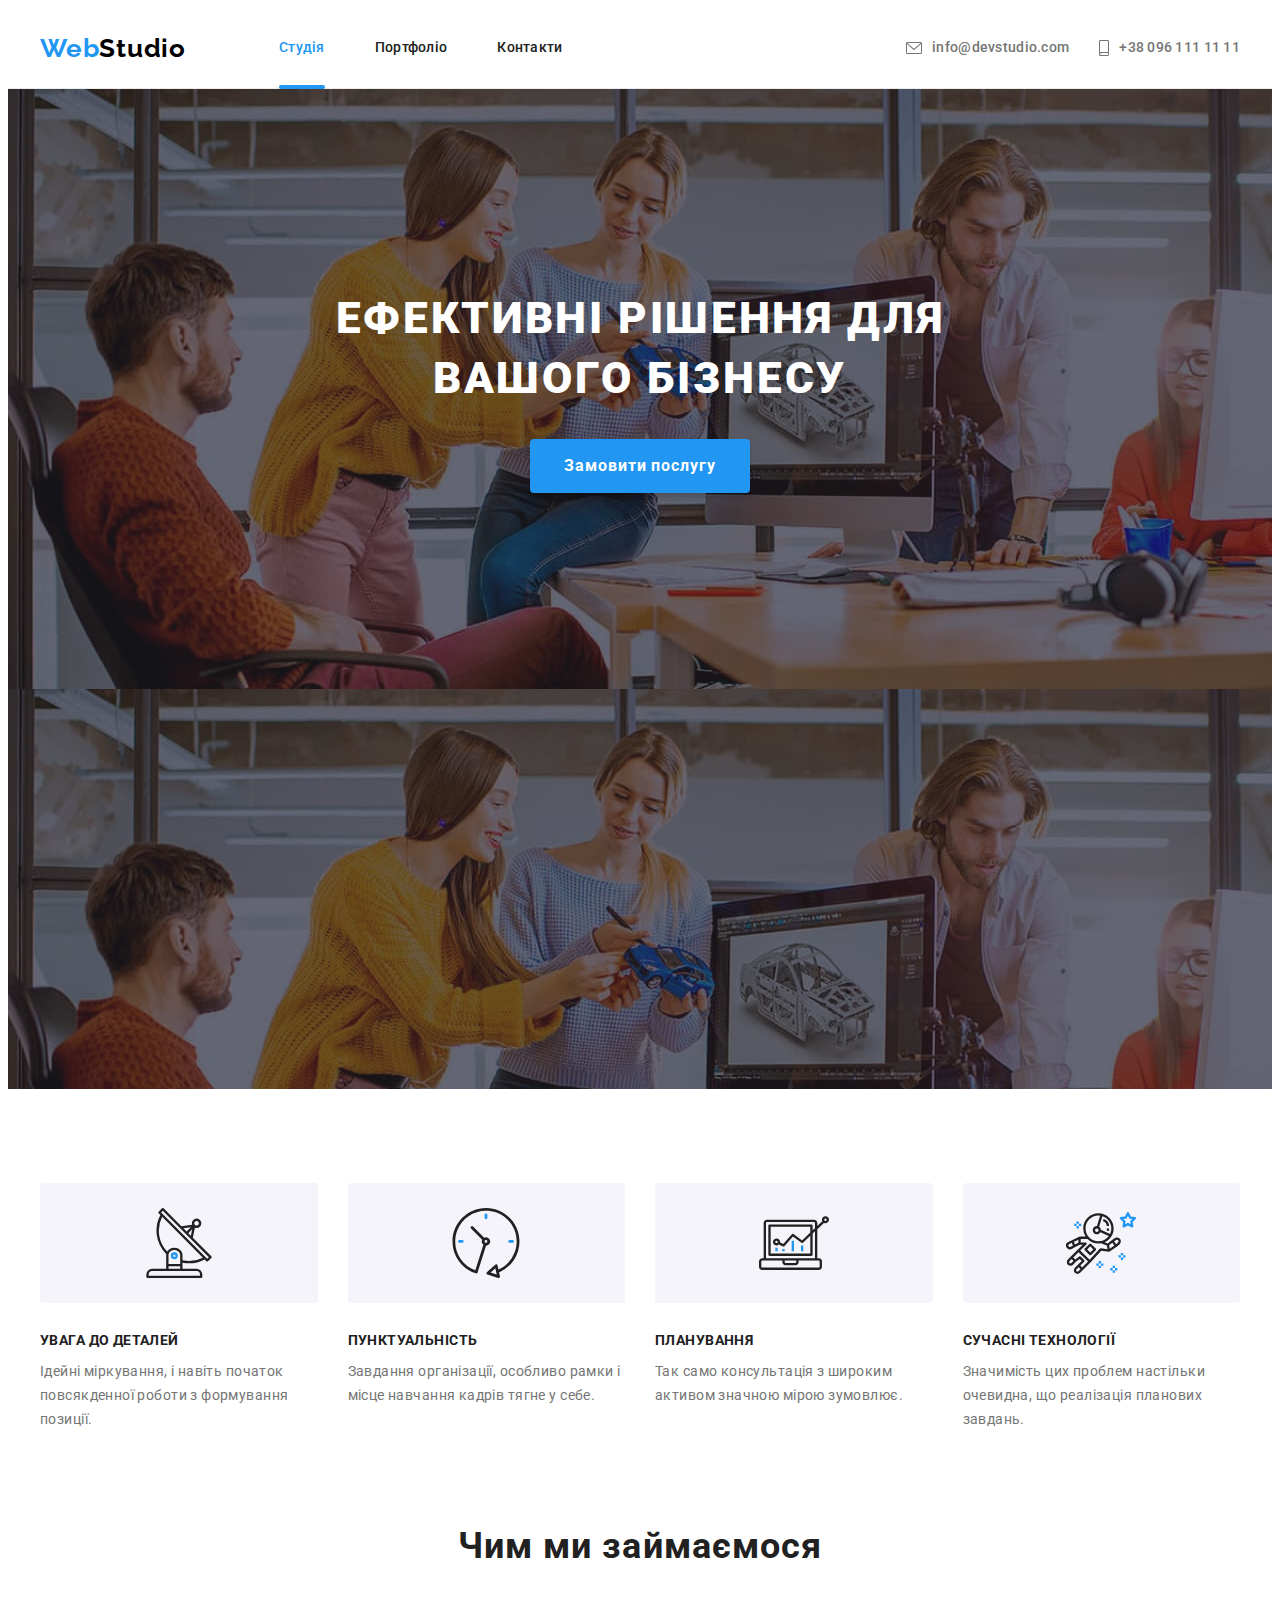
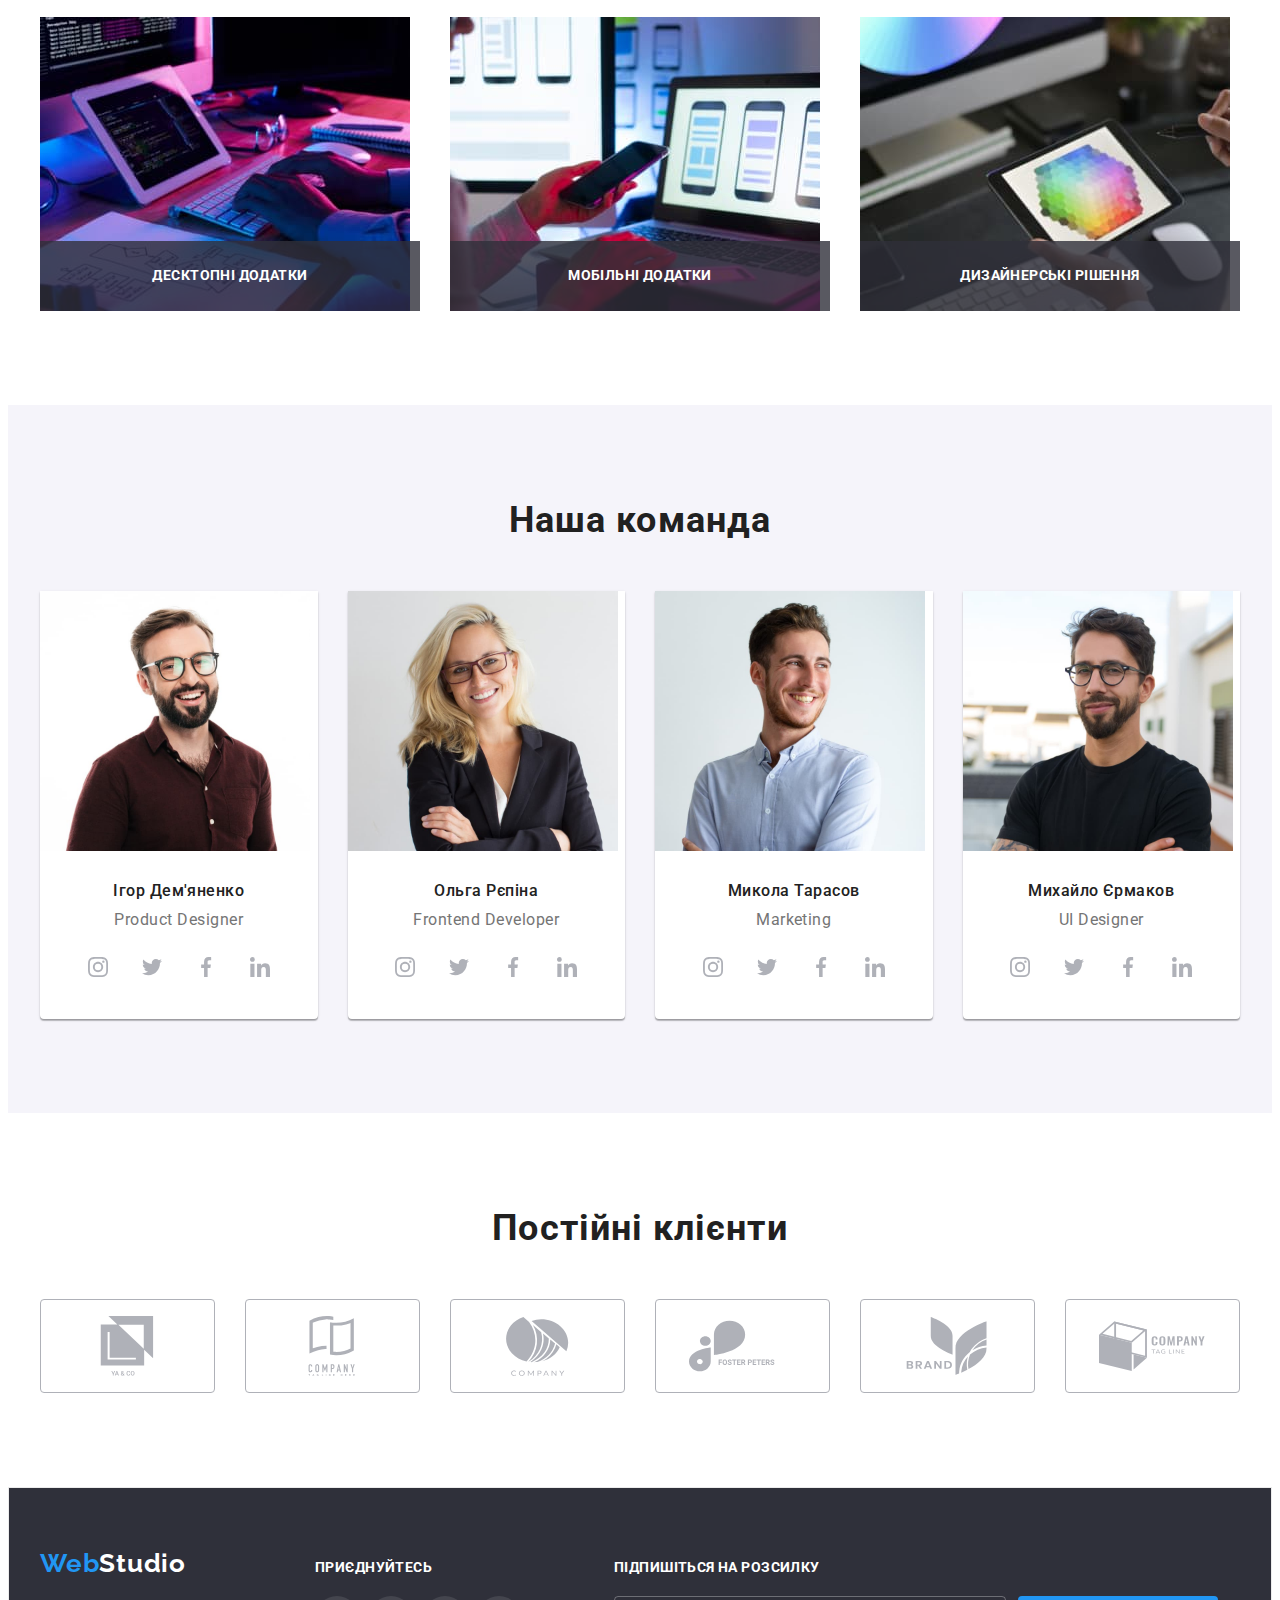
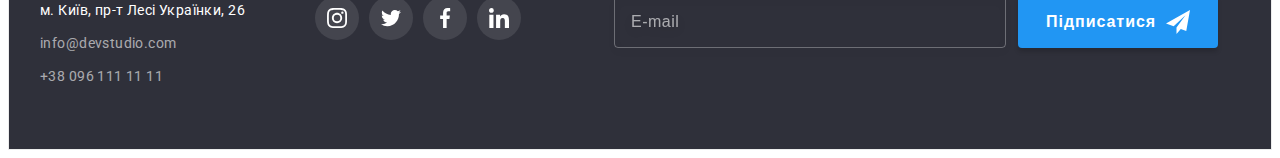
==== index.html @ f17aaa26 "footer BEM DONE" ====
<!DOCTYPE html>
<html lang="uk">
  <head>
    <meta charset="UTF-8" />
    <meta http-equiv="X-UA-Compatible" content="IE=edge" />
    <meta name="viewport" content="width=device-width, initial-scale=1.0" />
    <title>Студія</title>
    <link rel="preconnect" href="https://fonts.googleapis.com" />
    <link rel="preconnect" href="https://fonts.gstatic.com" crossorigin />
    <link
      href="https://fonts.googleapis.com/css2?family=Raleway:wght@700&family=Roboto:wght@400;500;700;900&display=swap"
      rel="stylesheet"
    />
    <link
      rel="stylesheet"
      href="https://cdnjs.cloudflare.com/ajax/libs/modern-normalize/1.1.0/modern-normalize.min.css"
      integrity="sha512-wpPYUAdjBVSE4KJnH1VR1HeZfpl1ub8YT/NKx4PuQ5NmX2tKuGu6U/JRp5y+Y8XG2tV+wKQpNHVUX03MfMFn9Q=="
      crossorigin="anonymous"
      referrerpolicy="no-referrer"
    />
    <link rel="stylesheet" href="./css/styles.css" />
  </head>

  <body>
    <!-- Хедер -->
    <header class="page-header">
      <div class="container">
        <nav class="navigation">
          <a href="./index.html" class="logo page-header__logo" lang="en"
            ><span class="logo-part">Web</span>Studio</a
          >
          <ul class="navigation-list">
            <li class="navigation-list__item">
              <a href="./index.html" class="navigation-list__link current">Студія</a>
            </li>
            <li class="navigation-list__item">
              <a href="./portfolio.html" class="navigation-list__link">Портфоліо</a>
            </li>
            <li class="navigation-list__item">
              <a href="" class="navigation-list__link">Контакти</a>
            </li>
          </ul>
        </nav>
        <ul class="contacts-list">
          <li class="contacts-list__item">
            <a href="mailto:info@devstudio.com" class="contacts-list__link"
              ><svg class="envelope">
                <use href="./img/icons.svg#envelope"></use>
              </svg>
              info@devstudio.com</a
            >
          </li>
          <li class="contacts-list__item">
            <a href="tel:+380961111111" class="contacts-list__link">
              <svg class="smartphone">
                <use href="./img/icons.svg#smartphone"></use>
              </svg>
              +38 096 111 11 11</a
            >
          </li>
        </ul>
      </div>
    </header>
    <main>
      <!-- Герой -->
      <section class="main-section section">
        <div class="container">
          <h1 class="main-section__title">Ефективні рішення для вашого бізнесу</h1>
          <button data-modal-open type="button" class="main-section__button">
            Замовити послугу
          </button>
        </div>
      </section>

      <!-- Наші переваги -->
      <section class="section-advantage section">
        <div class="container">
          <h2 class="visually-hidden">Наші переваги</h2>
          <ul class="section-advantage__list">
            <li class="section-advantage__item">
              <div class="section-advantage__flex">
                <svg class="section-advantage__icon">
                  <use href="./img/icons.svg#antenna"></use>
                </svg>
              </div>
              <h3 class="section-advantage__title">Увага до деталей</h3>
              <p class="section-advantage__description">
                Ідейні міркування, і навіть початок повсякденної роботи з формування позиції.
              </p>
            </li>
            <li class="section-advantage__item">
              <div class="section-advantage__flex">
                <svg class="section-advantage__icon">
                  <use href="./img/icons.svg#clock"></use>
                </svg>
              </div>
              <h3 class="section-advantage__title">Пунктуальність</h3>
              <p class="section-advantage__description">
                Завдання організації, особливо рамки і місце навчання кадрів тягне у себе.
              </p>
            </li>
            <li class="section-advantage__item">
              <div class="section-advantage__flex">
                <svg class="section-advantage__icon">
                  <use href="./img/icons.svg#diagram"></use>
                </svg>
              </div>
              <h3 class="section-advantage__title">Планування</h3>
              <p class="section-advantage__description">
                Так само консультація з широким активом значною мірою зумовлює.
              </p>
            </li>
            <li class="section-advantage__item">
              <div class="section-advantage__flex">
                <svg class="section-advantage__icon">
                  <use href="./img/icons.svg#astronaut"></use>
                </svg>
              </div>
              <h3 class="section-advantage__title">Сучасні технології</h3>
              <p class="section-advantage__description">
                Значимість цих проблем настільки очевидна, що реалізація планових завдань.
              </p>
            </li>
          </ul>
        </div>
      </section>

      <!-- Чим ми займаємося -->
      <section class="section-samples section">
        <div class="container">
          <h2 class="section-samples__title">Чим ми займаємося</h2>
          <ul class="section-samples__list">
            <li class="section-samples__item">
              <img src="./img/what-we-do1.jpg" alt="Програмування" width="370" height="294" />
              <h3 class="section-samples__description">Десктопні додатки</h3>
            </li>
            <li class="section-samples__item">
              <img src="./img/what-we-do2.jpg" alt="Мобільний додаток" width="370" height="294" />
              <h3 class="section-samples__description">Мобільні додатки</h3>
            </li>
            <li class="section-samples__item">
              <img src="./img/what-we-do3.jpg" alt="Веб Дизайн" width="370" height="294" />
              <h3 class="section-samples__description">Дизайнерські рішення</h3>
            </li>
          </ul>
        </div>
      </section>

      <!-- Наша команда -->
      <section class="section-team section">
        <div class="container">
          <h2 class="section-team__title">Наша команда</h2>
          <ul class="section-team__list">
            <li class="section-team__item">
              <img src="./img/igor.jpg" alt="Чоловік" width="270" height="260" />
              <div class="section-team__item--padding">
                <h3 class="section-team__member">Ігор Дем'яненко</h3>
                <p lang="en" class="section-team__position">Product Designer</p>
              </div>
              <ul class="social-list">
                <li>
                  <a href="" class="social-list__link">
                    <svg class="social-list__icon" width="20" height="20">
                      <use href="./img/icons.svg#instagram"></use>
                    </svg>
                  </a>
                </li>
                <li>
                  <a href="" class="social-list__link">
                    <svg class="social-list__icon" width="20" height="20">
                      <use href="./img/icons.svg#twitter"></use>
                    </svg>
                  </a>
                </li>
                <li>
                  <a href="" class="social-list__link">
                    <svg class="social-list__icon" width="20" height="20">
                      <use href="./img/icons.svg#facebook"></use>
                    </svg>
                  </a>
                </li>
                <li>
                  <a href="" class="social-list__link">
                    <svg class="social-list__icon" width="20" height="20">
                      <use href="./img/icons.svg#linkedin"></use>
                    </svg>
                  </a>
                </li>
              </ul>
            </li>
            <li class="section-team__item">
              <img src="./img/olga.jpg" alt="Жінка" width="270" height="260" />
              <div class="section-team__item--padding">
                <h3 class="section-team__member">Ольга Рєпіна</h3>
                <p lang="en" class="section-team__position">Frontend Developer</p>
              </div>
              <ul class="social-list">
                <li>
                  <a href="" class="social-list__link">
                    <svg class="social-list__icon" width="20" height="20">
                      <use href="./img/icons.svg#instagram"></use>
                    </svg>
                  </a>
                </li>
                <li>
                  <a href="" class="social-list__link">
                    <svg class="social-list__icon" width="20" height="20">
                      <use href="./img/icons.svg#twitter"></use>
                    </svg>
                  </a>
                </li>
                <li>
                  <a href="" class="social-list__link">
                    <svg class="social-list__icon" width="20" height="20">
                      <use href="./img/icons.svg#facebook"></use>
                    </svg>
                  </a>
                </li>
                <li>
                  <a href="" class="social-list__link">
                    <svg class="social-list__icon" width="20" height="20">
                      <use href="./img/icons.svg#linkedin"></use>
                    </svg>
                  </a>
                </li>
              </ul>
            </li>
            <li class="section-team__item">
              <img src="./img/mykola.jpg" alt="Чоловік" width="270" height="260" />
              <div class="section-team__item--padding">
                <h3 class="section-team__member">Микола Тарасов</h3>
                <p lang="en" class="section-team__position">Marketing</p>
              </div>
              <ul class="social-list">
                <li>
                  <a href="" class="social-list__link">
                    <svg class="social-list__icon" width="20" height="20">
                      <use href="./img/icons.svg#instagram"></use>
                    </svg>
                  </a>
                </li>
                <li>
                  <a href="" class="social-list__link">
                    <svg class="social-list__icon" width="20" height="20">
                      <use href="./img/icons.svg#twitter"></use>
                    </svg>
                  </a>
                </li>
                <li>
                  <a href="" class="social-list__link">
                    <svg class="social-list__icon" width="20" height="20">
                      <use href="./img/icons.svg#facebook"></use>
                    </svg>
                  </a>
                </li>
                <li>
                  <a href="" class="social-list__link">
                    <svg class="social-list__icon" width="20" height="20">
                      <use href="./img/icons.svg#linkedin"></use>
                    </svg>
                  </a>
                </li>
              </ul>
            </li>
            <li class="section-team__item">
              <img src="./img/mikhaylo.jpg" alt="Чоловік" width="270" height="260" />
              <div class="section-team__item--padding">
                <h3 class="section-team__member">Михайло Єрмаков</h3>
                <p lang="en" class="section-team__position">UI Designer</p>
              </div>
              <ul class="social-list">
                <li>
                  <a href="" class="social-list__link">
                    <svg class="social-list__icon" width="20" height="20">
                      <use href="./img/icons.svg#instagram"></use>
                    </svg>
                  </a>
                </li>
                <li>
                  <a href="" class="social-list__link">
                    <svg class="social-list__icon" width="20" height="20">
                      <use href="./img/icons.svg#twitter"></use>
                    </svg>
                  </a>
                </li>
                <li>
                  <a href="" class="social-list__link">
                    <svg class="social-list__icon" width="20" height="20">
                      <use href="./img/icons.svg#facebook"></use>
                    </svg>
                  </a>
                </li>
                <li>
                  <a href="" class="social-list__link">
                    <svg class="social-list__icon" width="20" height="20">
                      <use href="./img/icons.svg#linkedin"></use>
                    </svg>
                  </a>
                </li>
              </ul>
            </li>
          </ul>
        </div>
      </section>

      <!-- Постійні клієнти -->
      <section class="section-client section">
        <div class="container">
          <h2 class="section-client__title">Постійні клієнти</h2>
          <ul class="section-client__list">
            <li class="section-client__item">
              <a href="" class="section-client__link">
                <svg class="section-client__icon" width="106" height="60">
                  <use href="./img/icons.svg#client-1"></use>
                </svg>
              </a>
            </li>
            <li class="section-client__item">
              <a href="" class="section-client__link">
                <svg class="section-client__icon" width="106" height="60">
                  <use href="./img/icons.svg#client-2"></use>
                </svg>
              </a>
            </li>
            <li class="section-client__item">
              <a href="" class="section-client__link">
                <svg class="section-client__icon" width="106" height="60">
                  <use href="./img/icons.svg#client-3"></use>
                </svg>
              </a>
            </li>
            <li class="section-client__item">
              <a href="" class="section-client__link">
                <svg class="section-client__icon" width="106" height="60">
                  <use href="./img/icons.svg#client-4"></use>
                </svg>
              </a>
            </li>
            <li class="section-client__item">
              <a href="" class="section-client__link">
                <svg class="section-client__icon" width="106" height="60">
                  <use href="./img/icons.svg#client-5"></use>
                </svg>
              </a>
            </li>
            <li class="section-client__item">
              <a href="" class="section-client__link">
                <svg class="section-client__icon" width="106" height="60">
                  <use href="./img/icons.svg#client-6"></use>
                </svg>
              </a>
            </li>
          </ul>
        </div>
      </section>
    </main>

    <!-- Футер -->
    <footer class="page-footer">
      <div class="container">
        <div class="page-footer__flex">
          <div>
            <a href="./index.html" class="logo page-footer__logo" lang="en"
              ><span class="logo-part">Web</span>Studio</a
            >
            <address>
              <ul class="page-footer__list">
                <li class="page-footer__item">
                  <a
                    href="https://goo.gl/maps/CPtrU1FHBa2aNyZL9"
                    target="_blank"
                    rel="noopener noreferrer nofollow"
                    class="page-footer__address"
                    >м. Київ, пр-т Лесі Українки, 26</a
                  >
                </li>
                <li class="page-footer__item">
                  <a href="mailto:info@devstudio.com" class="page-footer__contacts"
                    >info@devstudio.com</a
                  >
                </li>
                <li class="page-footer__item">
                  <a href="tel:+380961111111" class="page-footer__contacts">+38 096 111 11 11</a>
                </li>
              </ul>
            </address>
          </div>
          <div class="join join--margin">
            <h2 class="join__title">приєднуйтесь</h2>
            <ul class="join__list">
              <li class="join__item">
                <a href="" class="join__link">
                  <svg width="20" height="20" class="join__icon">
                    <use href="./img/icons.svg#instagram"></use>
                  </svg>
                </a>
              </li>
              <li class="join__item">
                <a href="" class="join__link">
                  <svg width="20" height="20" class="join__icon">
                    <use href="./img/icons.svg#twitter"></use>
                  </svg>
                </a>
              </li>
              <li class="join__item">
                <a href="" class="join__link">
                  <svg width="20" height="20" class="join__icon">
                    <use href="./img/icons.svg#facebook"></use>
                  </svg>
                </a>
              </li>
              <li class="join__item">
                <a href="" class="join__link">
                  <svg width="20" height="20" class="join__icon">
                    <use href="./img/icons.svg#linkedin"></use>
                  </svg>
                </a>
              </li>
            </ul>
          </div>
          <div class="subscribe">
            <h2 class="subscribe__title">Підпишіться на розсилку</h2>
            <form class="subscribe__form">
              <input
                type="email"
                name="subscribe"
                id="subscribe"
                placeholder="E-mail"
                class="subscribe__input"
              />
              <button type="submit" class="subscribe-button">
                Підписатися
                <svg width="24" height="24" class="subscribe-button__icon--margin">
                  <use href="./img/icons.svg#icon-send"></use>
                </svg>
              </button>
            </form>
          </div>
        </div>
      </div>
    </footer>

    <!--Модальне вікно  -->
    <div class="backdrop is-hidden" data-modal>
      <div class="modal">
        <h2 class="modal-title">Залиште свої дані, ми вам передзвонимо</h2>
        <form>
          <div class="form-field">
            <label for="name">Ім'я</label>
            <div>
              <input type="text" name="name" id="name" />
              <svg width="18" height="18">
                <use href="./img/icons.svg#person-modal"></use>
              </svg>
            </div>
          </div>

          <div class="form-field">
            <label for="tel">Телефон</label>
            <div>
              <input type="tel" name="tel" id="tel" />
              <svg width="18" height="18">
                <use href="./img/icons.svg#phone-modal"></use>
              </svg>
            </div>
          </div>

          <div class="form-field">
            <label for="mail">Пошта</label>
            <div>
              <input type="email" name="mail" id="mail" />
              <svg width="18" height="18">
                <use href="./img/icons.svg#email-modal"></use>
              </svg>
            </div>
          </div>

          <div class="form-field">
            <label for="comment">Коментар</label>
            <textarea name="comment" id="comment" rows="7" placeholder="Введіть текст"></textarea>
          </div>

          <div class="policy">
            <label class="contract-terms">
              <input type="checkbox" name="policy" class="checkbox visually-hidden" />
              <span>Погоджуюся з розсилкою та приймаю <a href="">Умови договору</a></span>
              <svg width="16" height="15" class="checkbox-icon">
                <use href="./img/icons.svg#icon-check"></use></svg
            ></label>
          </div>

          <div class="container-button-submit">
            <button type="submit" class="button-submit">Відправити</button>
          </div>
        </form>
        <button data-modal-close class="button-close">
          <svg width="30" height="30">
            <use href="./img/icons.svg#close"></use>
          </svg>
        </button>
      </div>
    </div>

    <!-- Java Script -->
    <script src="./js/modal.js"></script>
  </body>
</html>
---- css/styles.css ----
:root {
  --accent-color: #2196f3;
  --text-color-main: #212121;
  --text-color-secondary: #757575;
  --background-color-main: #ffffff;
  --background-color-secondary: #2f303a;
}

body {
  font-family: 'Roboto', sans-serif;
  color: var(--text-color-main);
  background-color: var(--background-color-main);
}

/* ----------------------------------------Скидування стилів/Утиліти---------------------------------------- */
h1,
h2,
h3,
h4,
h5,
h6,
p {
  margin: 0;
}

ul,
ol {
  padding: 0;
  margin: 0;
}

img {
  display: block;
  max-width: 100%;
  height: auto;
}

.container {
  margin-right: auto;
  margin-left: auto;
  padding-left: 15px;
  padding-right: 15px;

  width: 1200px;
}

.section {
  padding-top: 94px;
  padding-bottom: 94px;
}

/* ----------------------------------------Хедер---------------------------------------- */
.page-header {
  border-bottom: 1px solid #ececec;
}

.page-header > .container {
  display: flex;
  align-items: center;
}

.logo {
  font-family: 'Raleway';
  font-weight: 700;
  font-size: 26px;
  line-height: 1.19;
  letter-spacing: 0.03em;
  text-decoration: none;
}

.page-header__logo {
  margin-right: 93px;
  color: #000000;
}

.logo-part {
  color: var(--accent-color);
}

.page-footer__logo {
  display: block;
  margin-bottom: 20px;
  color: #ffffff;
}

.navigation {
  display: flex;
  align-items: center;
}

.navigation-list__link {
  font-weight: 500;
  font-size: 14px;
  line-height: 1.14;
  letter-spacing: 0.02em;
  color: var(--text-color-main);
  text-decoration: none;

  transition-property: color;
  transition-duration: 250ms;
  transition-timing-function: cubic-bezier(0.4, 0, 0.2, 1);
}

.navigation-list__link:hover,
.navigation-list__link:focus {
  color: var(--accent-color);
}

.contacts-list__link {
  display: flex;
  align-items: center;
  font-weight: 500;
  font-size: 14px;
  line-height: 1.14;
  letter-spacing: 0.02em;
  color: var(--text-color-secondary);
  text-decoration: none;

  transition-property: color;
  transition-duration: 250ms;
  transition-timing-function: cubic-bezier(0.4, 0, 0.2, 1);
}

.contacts-list__link:hover,
.contacts-list__link:focus {
  color: var(--accent-color);
}

.navigation-list,
.contacts-list {
  display: flex;
  list-style: none;
}

.container .contacts-list {
  margin-left: auto;
}

.navigation-list__item > a {
  display: block;
  padding-top: 32px;
  padding-bottom: 32px;
}

.navigation-list__item {
  position: relative;
}

.navigation-list__item > .current {
  color: var(--accent-color);
}

.navigation-list__item > .current::after {
  content: '';
  position: absolute;
  bottom: -1px;
  left: 0;

  width: 100%;
  height: 4px;
  background-color: var(--accent-color);
  border-radius: 2px;
}

.navigation-list__item:not(:last-child) {
  margin-right: 50px;
}

.contacts-list__item + .contacts-list__item {
  margin-left: 30px;
}

/* -------------------------------------------іконки------------------------------------------- */

/* ---------------------------Хедер іконки--------------------------- */
.envelope {
  margin-right: 10px;

  width: 16px;
  height: 16px;
  fill: #757575;

  transition-property: fill;
  transition-duration: 250ms;
  transition-timing-function: cubic-bezier(0.4, 0, 0.2, 1);
}

.contacts-list__link:focus > .envelope,
.contacts-list__link:hover > .envelope {
  fill: var(--accent-color);
}

.smartphone {
  margin-right: 10px;

  width: 10px;
  height: 16px;
  fill: #757575;

  transition-property: fill;
  transition-duration: 250ms;
  transition-timing-function: cubic-bezier(0.4, 0, 0.2, 1);
}

.contacts-list__link:focus > .smartphone,
.contacts-list__link:hover > .smartphone {
  fill: var(--accent-color);
}

/* ---------------------------Index іконки--------------------------- */
.section-advantage__flex {
  display: flex;
  justify-content: center;
  align-items: center;
  margin-bottom: 30px;

  height: 120px;
  background: #f5f4fa;
  border-radius: 4px;
}

.section-advantage__icon {
  width: 70px;
  height: 70px;
}

.social-list {
  display: flex;
  margin-bottom: 30px;
  gap: 10px;
  justify-content: center;

  list-style: none;
}

.section-client__list {
  display: flex;
  gap: 30px;

  list-style: none;
}

.section-client__item {
  width: calc((100% - 150px) / 6);
}

.section-client__link {
  display: flex;
  justify-content: center;
  align-items: center;

  height: 92px;
  border: 1px solid #afb1b8;
  border-radius: 4px;

  transition-property: border;
  transition-duration: 250ms;
  transition-timing-function: cubic-bezier(0.4, 0, 0.2, 1);
}

.section-client__link:hover,
.section-client__link:focus {
  border: 1px solid var(--accent-color);
}

.section-client__icon {
  fill: #afb1b8;

  transition-property: fill;
  transition-duration: 250ms;
  transition-timing-function: cubic-bezier(0.4, 0, 0.2, 1);
}

.section-client__link:hover .section-client__icon,
.section-client__link:focus .section-client__icon {
  fill: var(--accent-color);
}

.social-list__icon {
  fill: #afb1b8;

  transition-property: fill;
  transition-duration: 250ms;
  transition-timing-function: cubic-bezier(0.4, 0, 0.2, 1);
}

.social-list__link {
  display: flex;
  justify-content: center;
  align-items: center;

  width: 44px;
  height: 44px;
  border-radius: 50%;
  background-color: #ffffff;

  transition-property: background-color;
  transition-duration: 250ms;
  transition-timing-function: cubic-bezier(0.4, 0, 0.2, 1);
}

.social-list__link:hover,
.social-list__link:focus {
  background-color: var(--accent-color);
}

.social-list__link:hover > .social-list__icon,
.social-list__link:focus > .social-list__icon {
  fill: #ffffff;
}

/* ---------------------------Футер іконки--------------------------- */
.join__item {
  list-style: none;
}

.join__link {
  display: flex;
  justify-content: center;
  align-items: center;

  width: 44px;
  height: 44px;
  background-color: rgba(255, 255, 255, 0.1);
  border-radius: 50%;

  transition-property: background-color;
  transition-duration: 250ms;
  transition-timing-function: cubic-bezier(0.4, 0, 0.2, 1);
}

.join__icon {
  fill: #ffffff;
}

.join__link:hover,
.join__link:focus {
  background-color: var(--accent-color);
}

/* ----------------------------------------Кнопки---------------------------------------- */
.main-section__button {
  padding: 10px 32px;

  font-family: inherit;
  font-weight: 700;
  font-size: 16px;
  line-height: 1.88;
  letter-spacing: 0.06em;
  color: #ffffff;
  background: var(--accent-color);
  box-shadow: 0px 4px 4px rgba(0, 0, 0, 0.15);
  border-radius: 4px;
  cursor: pointer;
  border-color: transparent;

  transition-property: background;
  transition-duration: 250ms;
  transition-timing-function: cubic-bezier(0.4, 0, 0.2, 1);
}

.main-section__button:hover,
.main-section__button:focus {
  background: #188ce8;
}

.button-close {
  position: absolute;
  top: 8px;
  right: 8px;
  padding: 0;
  border: 0;
  cursor: pointer;
  background-color: inherit;
  fill: #000000;

  transition: fill 250ms cubic-bezier(0.4, 0, 0.2, 1);
}

.button-close:hover,
.button-close:focus {
  fill: #2196f3;
}

.button-portfolio {
  padding: 6px 22px;

  font-family: inherit;
  font-weight: 500;
  font-size: 16px;
  line-height: 1.63;
  text-align: center;
  letter-spacing: 0.03em;
  color: var(--text-color-main);
  background: #f5f4fa;
  border-radius: 4px;
  cursor: pointer;
  border-color: transparent;

  transition: background 250ms cubic-bezier(0.4, 0, 0.2, 1),
    color 250ms cubic-bezier(0.4, 0, 0.2, 1), box-shadow 250ms cubic-bezier(0.4, 0, 0.2, 1);
}

.button-portfolio:hover,
.button-portfolio:focus {
  background: var(--accent-color);
  box-shadow: 0px 3px 1px rgba(0, 0, 0, 0.1), 0px 1px 2px rgba(0, 0, 0, 0.08),
    0px 2px 2px rgba(0, 0, 0, 0.12);
  color: #ffffff;
}

.button-submit {
  padding: 10px 52px;

  font-weight: 700;
  font-size: 16px;
  line-height: 1.88;
  letter-spacing: 0.06em;
  color: #ffffff;
  background-color: var(--accent-color);
  box-shadow: 0px 4px 4px rgba(0, 0, 0, 0.15);
  border-radius: 4px;
  cursor: pointer;
  border-color: transparent;

  transition: background-color 250ms cubic-bezier(0.4, 0, 0.2, 1);
}

.button-submit:hover,
.button-submit:focus {
  background-color: #188ce8;
}

.subscribe-button {
  display: flex;
  align-items: center;
  padding: 10px 28px;

  font-weight: 700;
  font-size: 16px;
  line-height: 1.88;
  letter-spacing: 0.06em;
  color: #ffffff;
  background: var(--accent-color);
  box-shadow: 0px 4px 4px rgba(0, 0, 0, 0.15);
  border-radius: 4px;
  border: 0;
  cursor: pointer;
  border-color: transparent;

  transition: background 250ms cubic-bezier(0.4, 0, 0.2, 1);
}

.subscribe-button:hover,
.subscribe-button:focus {
  background-color: #188ce8;
}

/* ----------------------------------------Футер---------------------------------------- */
.page-footer {
  padding-top: 60px;
  padding-bottom: 60px;

  background: var(--background-color-secondary);
  border: 1px solid #ececec;
}

.page-footer__contacts {
  font-weight: 400;
  font-size: 14px;
  line-height: 1.71;
  letter-spacing: 0.03em;
  color: rgba(255, 255, 255, 0.6);
  text-decoration: none;

  transition-property: color;
  transition-duration: 250ms;
  transition-timing-function: cubic-bezier(0.4, 0, 0.2, 1);
}

.page-footer__contacts:hover,
.page-footer__contacts:focus {
  color: var(--accent-color);
}

.page-footer__list {
  font-style: normal;
  list-style: none;
}

.page-footer__item:not(:last-child) {
  margin-bottom: 9px;
}

.page-footer__address {
  font-weight: 400;
  font-size: 14px;
  line-height: 1.71;
  letter-spacing: 0.03em;
  color: #ffffff;
  text-decoration: none;
}

.page-footer__flex {
  display: flex;
  align-items: baseline;
}

.join--margin {
  margin-left: 70px;
  margin-right: 93px;
}

.join__title {
  margin-bottom: 20px;

  font-weight: 700;
  font-size: 14px;
  line-height: 1.14;
  letter-spacing: 0.03em;
  text-transform: uppercase;

  color: #ffffff;
}

.join__list {
  display: flex;
  gap: 10px;
}

.subscribe-button__icon--margin {
  margin-left: 10px;
}

.subscribe__title {
  margin-bottom: 20px;

  font-weight: 700;
  font-size: 14px;
  line-height: 1.14;
  letter-spacing: 0.03em;
  text-transform: uppercase;

  color: #ffffff;
}

.subscribe__form {
  display: flex;
}

.subscribe__input {
  padding: 15px 16px;
  margin-right: 12px;

  font-weight: 400;
  font-size: 16px;
  line-height: 1.25;
  letter-spacing: 0.03em;
  color: rgba(255, 255, 255, 0.6);
  width: 358px;
  background-color: inherit;
  border: 1px solid rgba(255, 255, 255, 0.3);
  filter: drop-shadow(0px 4px 4px rgba(0, 0, 0, 0.15));
  border-radius: 4px;
}

.subscribe__input::placeholder {
  font-weight: 400;
  font-size: 16px;
  line-height: 1.25;
  letter-spacing: 0.03em;
  color: rgba(255, 255, 255, 0.6);
}

/* ----------------------------------------Прихований контент---------------------------------------- */
.visually-hidden {
  position: absolute;
  width: 1px;
  height: 1px;
  margin: -1px;
  border: 0;
  padding: 0;

  white-space: nowrap;
  clip-path: inset(100%);
  clip: rect(0 0 0 0);
  overflow: hidden;
}

/* ----------------------------------------Index.html---------------------------------------- */
.main-section.section {
  margin: 0 auto;
  padding-bottom: 200px;
  padding-top: 200px;

  max-width: 1600px;
  height: 600px;
  text-align: center;
  background-color: var(--background-color-secondary);
  background-image: linear-gradient(to right, rgba(47, 48, 58, 0.4), rgba(47, 48, 58, 0.4)),
    url(../img/background-image-hero.jpg);
}

.main-section__title {
  margin-bottom: 30px;
  margin-right: auto;
  margin-left: auto;

  width: 696px;
  font-weight: 900;
  font-size: 44px;
  line-height: 1.36;
  letter-spacing: 0.06em;
  text-transform: uppercase;
  color: #ffffff;
}

.section-advantage__title {
  margin-bottom: 10px;

  font-weight: 700;
  font-size: 14px;
  line-height: 1.14;
  letter-spacing: 0.03em;
  text-transform: uppercase;
}

.section-advantage__list {
  display: flex;
}

.section-advantage__item:not(:last-child) {
  margin-right: 30px;
}

.section-advantage__item {
  list-style: none;
  width: calc((100% - 90px) / 4);
}

.section-advantage__description {
  font-size: 14px;
  line-height: 24px;
  letter-spacing: 0.03em;
  color: var(--text-color-secondary);
}

.section-samples__title {
  margin-bottom: 50px;

  font-weight: 700;
  font-size: 36px;
  line-height: 1.17;
  text-align: center;
  letter-spacing: 0.03em;
}

.section-team__title {
  margin-bottom: 50px;

  font-weight: 700;
  font-size: 36px;
  line-height: 1.17;
  text-align: center;
  letter-spacing: 0.03em;
}

.section-client__title {
  margin-bottom: 50px;

  font-weight: 700;
  font-size: 36px;
  line-height: 1.17;
  text-align: center;
  letter-spacing: 0.03em;
}

.section-samples.section {
  padding-top: 0;
}

.section-samples__list {
  display: flex;
}

.section-samples__description {
  display: flex;
  align-items: center;
  justify-content: center;
  position: absolute;
  left: 0;
  bottom: 0;

  width: 100%;
  height: 70px;
  font-size: 14px;
  line-height: 1.14;
  letter-spacing: 0.03em;
  text-transform: uppercase;

  color: #ffffff;
  background: rgba(47, 48, 58, 0.8);
}

.section-samples__item {
  position: relative;

  width: calc((100% - 60px) / 3);
  list-style: none;
}

.section-samples__item:not(:last-child) {
  margin-right: 30px;
}

.section-team {
  background-color: #f5f4fa;
}

.section-team__list {
  display: flex;
}

.section-team__member {
  margin-bottom: 10px;

  font-weight: 500;
  font-size: 16px;
  line-height: 1.19;
  text-align: center;
  letter-spacing: 0.03em;
}

.section-team__position {
  font-size: 16px;
  line-height: 1.19;
  text-align: center;
  letter-spacing: 0.03em;
  color: var(--text-color-secondary);
}

.section-team__item--padding {
  padding-top: 30px;
  padding-bottom: 16px;
}

.section-team__item {
  width: calc((100% - 90px) / 4);
  background: var(--background-color-main);
  box-shadow: 0px 1px 3px rgba(0, 0, 0, 0.12), 0px 1px 1px rgba(0, 0, 0, 0.14),
    0px 2px 1px rgba(0, 0, 0, 0.2);
  border-radius: 0px 0px 4px 4px;
  list-style: none;
}

.section-team__item:not(:last-child) {
  margin-right: 30px;
}

/* ----------------------------------------Модальне вікно---------------------------------------- */
.backdrop {
  position: fixed;
  top: 0;
  left: 0;

  width: 100%;
  height: 100%;
  opacity: 1;
  background: rgba(0, 0, 0, 0.2);

  transition: opacity 500ms cubic-bezier(0.4, 0, 0.2, 1);
}

.backdrop.is-hidden {
  opacity: 0;
  pointer-events: none;
}

.backdrop.is-hidden .modal {
  transform: translate(-50%, -50%) scale(0);
}

.modal {
  padding: 40px;
  position: absolute;
  top: 50%;
  left: 50%;

  width: 528px;
  height: 581px;
  background: #ffffff;
  box-shadow: 0px 1px 3px rgba(0, 0, 0, 0.12), 0px 1px 1px rgba(0, 0, 0, 0.14),
    0px 2px 1px rgba(0, 0, 0, 0.2);
  border-radius: 4px;

  transform: translate(-50%, -50%) scale(1) rotatey(360deg);
  transition: transform 500ms cubic-bezier(0.4, 0, 0.2, 1);
}

.modal-title {
  margin-bottom: 12px;

  font-weight: 700;
  font-size: 20px;
  line-height: 1.15;
  text-align: center;
  letter-spacing: 0.03em;

  color: var(--text-color-main);
}

.form-field {
  display: flex;
  flex-direction: column;
}

.form-field > label {
  margin-bottom: 4px;

  font-weight: 400;
  font-size: 12px;
  line-height: 1.17;
  letter-spacing: 0.01em;
  color: var(--text-color-secondary);
}

.form-field input {
  margin-bottom: 10px;
  padding-top: 11px;
  padding-bottom: 11px;
  padding-left: 42px;
  padding-right: 12px;

  width: 100%;
  height: 40px;
  border: 1px solid rgba(33, 33, 33, 0.2);
  border-radius: 4px;

  transition: border 250ms cubic-bezier(0.4, 0, 0.2, 1), outline 250ms cubic-bezier(0.4, 0, 0.2, 1);
}

.form-field input:focus,
.form-field > textarea:focus {
  outline: none;
  border: 1px solid var(--accent-color);
}

.form-field input:focus + svg {
  fill: var(--accent-color);
}

.form-field > textarea {
  padding: 12px 16px;

  height: 120px;
  resize: none;
  border: 1px solid rgba(33, 33, 33, 0.2);
  border-radius: 4px;
}

.form-field > textarea::placeholder {
  font-weight: 400;
  font-size: 12px;
  line-height: 1.17;
  letter-spacing: 0.01em;

  color: rgba(117, 117, 117, 0.5);
}

.contract-terms {
  display: flex;
  flex-direction: row-reverse;
  align-items: center;
  gap: 9px;
  margin-left: 12px;

  font-weight: 400;
  font-size: 14px;
  line-height: 1.71;
  letter-spacing: 0.03em;

  color: var(--text-color-secondary);
}

.policy {
  display: inline-flex;
  margin-top: 20px;

  width: 100%;
}

.policy a {
  color: var(--accent-color);
}

.container-button-submit {
  display: flex;
  justify-content: center;
  margin-top: 30px;
}

.form-field div {
  position: relative;
}

.form-field svg {
  position: absolute;
  top: 11px;
  left: 12px;

  transition: fill 250ms cubic-bezier(0.4, 0, 0.2, 1);
}

.checkbox-icon {
  border: 2px solid #212121;
  border-radius: 2px;
  fill: #fff;

  transition: fill 250ms cubic-bezier(0.4, 0, 0.2, 1), border 250ms cubic-bezier(0.4, 0, 0.2, 1);
}

.checkbox:checked ~ .checkbox-icon {
  border: 0;
  fill: var(--accent-color);
}

/* ----------------------------------------Portfolio.html---------------------------------------- */
.list-filter {
  display: flex;
  justify-content: center;
  margin-bottom: 50px;

  list-style: none;
}

.list-filter > li:not(:last-child) {
  margin-right: 8px;
}

.project-list {
  display: flex;
  flex-wrap: wrap;
}

.project-list-item {
  position: relative;

  width: calc((100% - 60px) / 3);
  border: 1px solid #eeeeee;
  list-style: none;

  transition-property: box-shadow;
  transition-duration: 250ms;
  transition-timing-function: cubic-bezier(0.4, 0, 0.2, 1);
}

.project-list-link {
  text-decoration: none;
}

.project-list-item:hover,
.project-list-item:focus {
  box-shadow: 0px 1px 1px rgba(0, 0, 0, 0.12), 0px 4px 4px rgba(0, 0, 0, 0.06),
    1px 4px 6px rgba(0, 0, 0, 0.16);
}

.project-list-item:not(:nth-child(3n)) {
  margin-right: 30px;
}

.project-list-item:not(:nth-last-child(-n + 3)) {
  margin-bottom: 30px;
}

.project-list-description {
  padding: 20px 24px;
}

.project-title {
  margin-bottom: 4px;

  color: var(--text-color-main);
  font-weight: 700;
  font-size: 18px;
  line-height: 2;
  letter-spacing: 0.06em;
}

.project-description {
  font-size: 16px;
  line-height: 1.88;
  letter-spacing: 0.03em;
  color: var(--text-color-secondary);
}

/* ----------------------------------------Portfolio.html overlay---------------------------------------- */
.project-thumb {
  position: relative;
  overflow: hidden;
}

.overlay {
  display: block;
  position: absolute;
  top: 0;
  left: 0;

  background-color: rgba(33, 150, 243, 0.9);
  width: 100%;
  height: 100%;

  transform: translatey(100%);
  transition: 250ms cubic-bezier(0.4, 0, 0.2, 1);
}

.overlay-text {
  position: absolute;
  top: 50%;
  left: 50%;
  transform: translate(-50%, -50%);

  width: 322px;
  height: 168px;
  font-weight: 400;
  font-size: 18px;
  line-height: 1.56;
  letter-spacing: 0.03em;
  color: #ffffff;
}

.project-list-item:hover .overlay {
  transform: translatey(0);
}
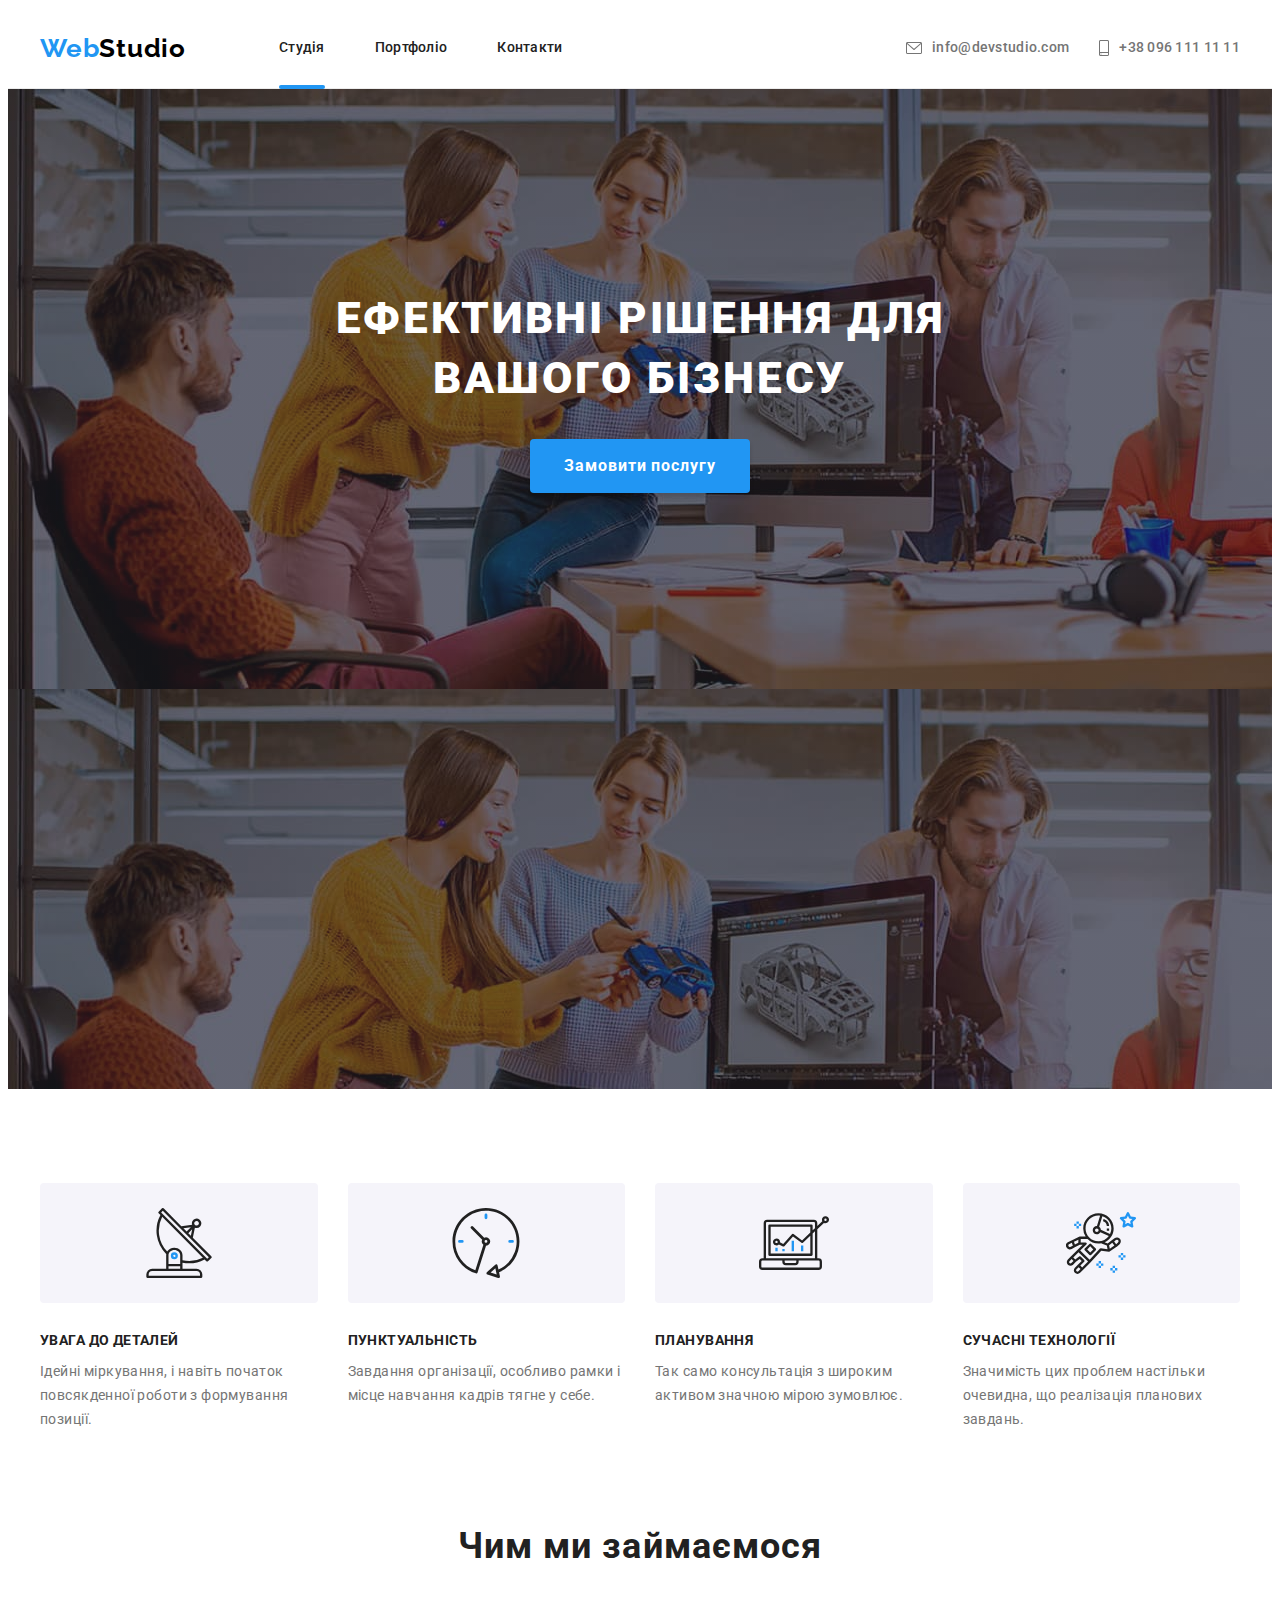
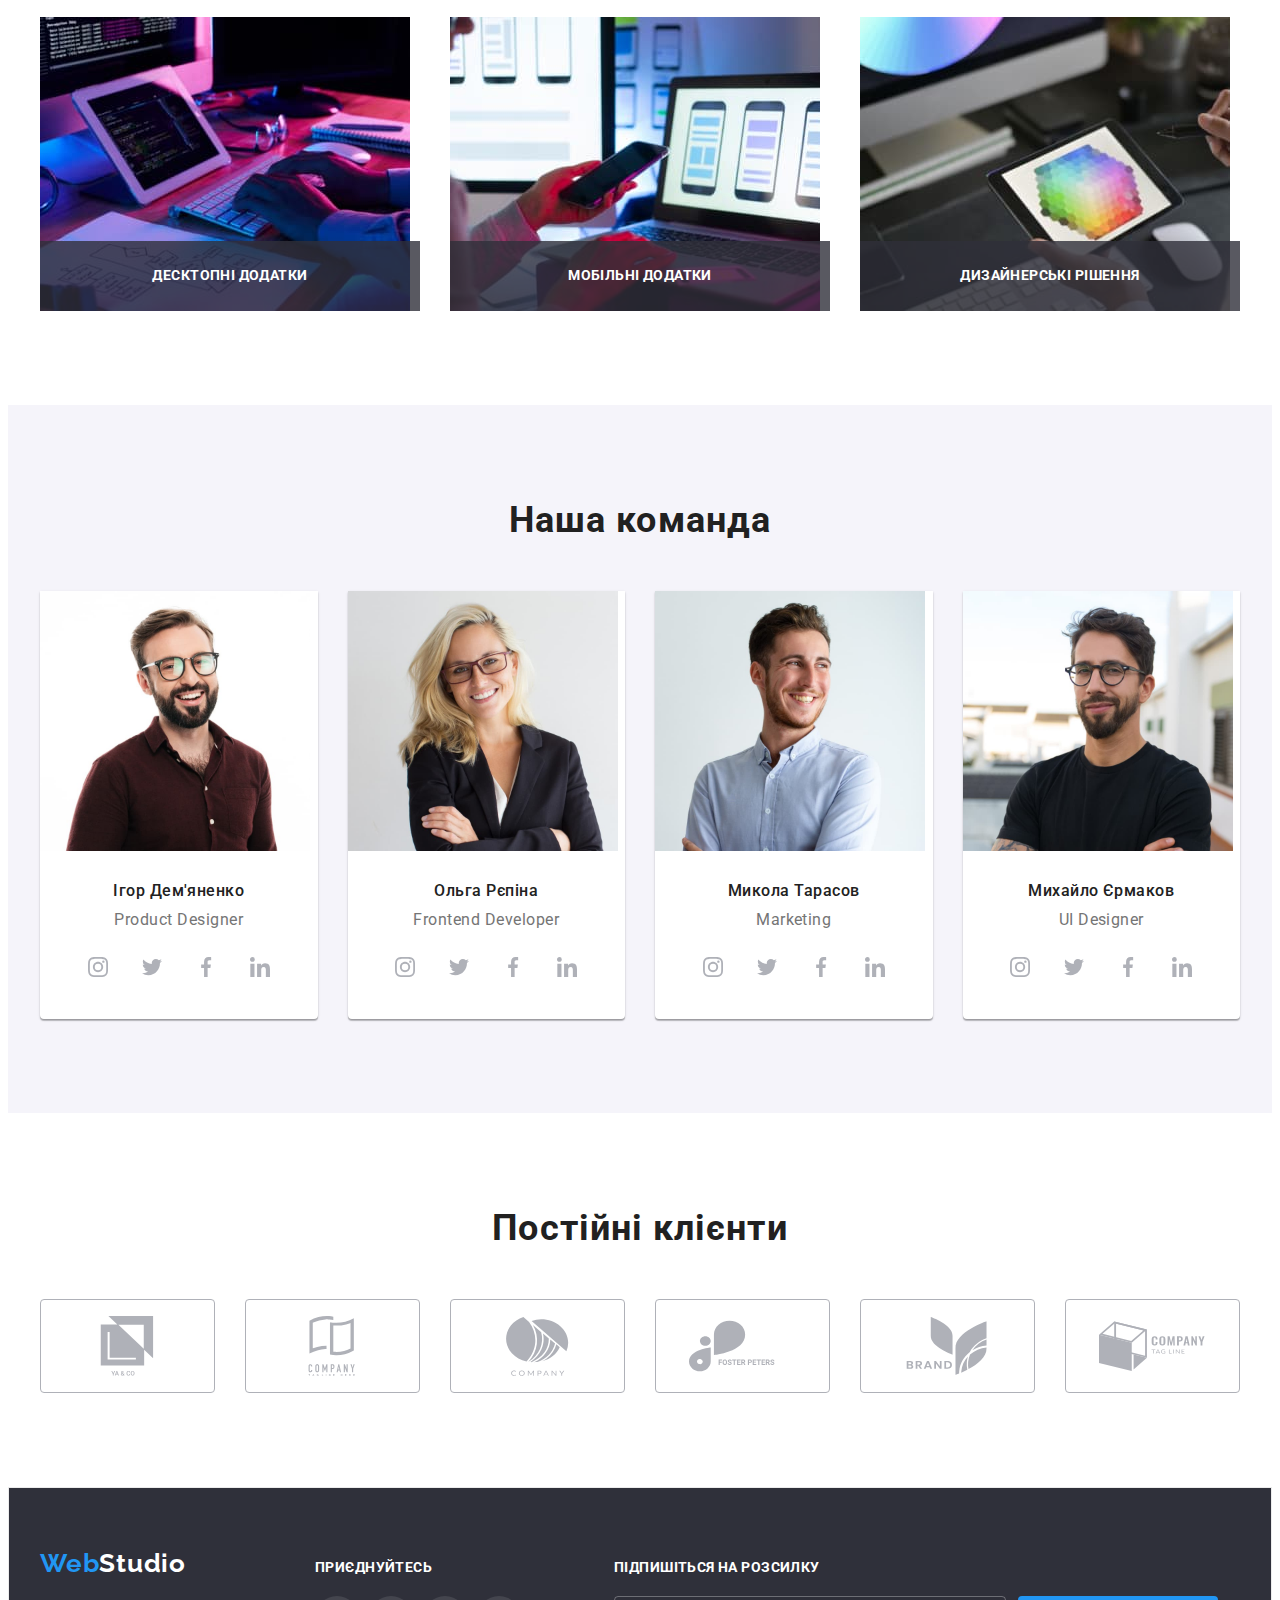
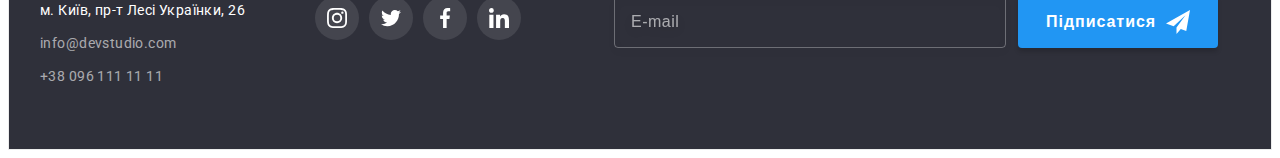
==== commit 38b3f4cc: "_page-footer.scss DONE" ====
--- a/index.html
+++ b/index.html
@@ -19,6 +19,7 @@
       referrerpolicy="no-referrer"
     />
     <link rel="stylesheet" href="./css/styles.css" />
+    <link rel="stylesheet" href="./css/main.min.css" />
   </head>
 
   <body>
@@ -44,7 +45,7 @@
         <ul class="contacts-list">
           <li class="contacts-list__item">
             <a href="mailto:info@devstudio.com" class="contacts-list__link"
-              ><svg class="envelope">
+              ><svg class="contacts-list__envelope">
                 <use href="./img/icons.svg#envelope"></use>
               </svg>
               info@devstudio.com</a
@@ -52,7 +53,7 @@
           </li>
           <li class="contacts-list__item">
             <a href="tel:+380961111111" class="contacts-list__link">
-              <svg class="smartphone">
+              <svg class="contacts-list__smartphone">
                 <use href="./img/icons.svg#smartphone"></use>
               </svg>
               +38 096 111 11 11</a
@@ -63,10 +64,10 @@
     </header>
     <main>
       <!-- Герой -->
-      <section class="main-section section">
+      <section class="section-main section">
         <div class="container">
-          <h1 class="main-section__title">Ефективні рішення для вашого бізнесу</h1>
-          <button data-modal-open type="button" class="main-section__button">
+          <h1 class="section-main__title">Ефективні рішення для вашого бізнесу</h1>
+          <button data-modal-open type="button" class="section-main__button">
             Замовити послугу
           </button>
         </div>
@@ -358,14 +359,14 @@
     <!-- Футер -->
     <footer class="page-footer">
       <div class="container">
-        <div class="page-footer__flex">
+        <div class="page-footer--flex">
           <div>
             <a href="./index.html" class="logo page-footer__logo" lang="en"
               ><span class="logo-part">Web</span>Studio</a
             >
             <address>
               <ul class="page-footer__list">
-                <li class="page-footer__item">
+                <li class="page-footer__item--margin">
                   <a
                     href="https://goo.gl/maps/CPtrU1FHBa2aNyZL9"
                     target="_blank"
@@ -374,12 +375,12 @@
                     >м. Київ, пр-т Лесі Українки, 26</a
                   >
                 </li>
-                <li class="page-footer__item">
+                <li class="page-footer__item--margin">
                   <a href="mailto:info@devstudio.com" class="page-footer__contacts"
                     >info@devstudio.com</a
                   >
                 </li>
-                <li class="page-footer__item">
+                <li class="page-footer__item--margin">
                   <a href="tel:+380961111111" class="page-footer__contacts">+38 096 111 11 11</a>
                 </li>
               </ul>
@@ -443,13 +444,13 @@
     <!--Модальне вікно  -->
     <div class="backdrop is-hidden" data-modal>
       <div class="modal">
-        <h2 class="modal-title">Залиште свої дані, ми вам передзвонимо</h2>
+        <h2 class="modal__title">Залиште свої дані, ми вам передзвонимо</h2>
         <form>
           <div class="form-field">
             <label for="name">Ім'я</label>
             <div>
               <input type="text" name="name" id="name" />
-              <svg width="18" height="18">
+              <svg width="18" height="18" class="">
                 <use href="./img/icons.svg#person-modal"></use>
               </svg>
             </div>
@@ -459,7 +460,7 @@
             <label for="tel">Телефон</label>
             <div>
               <input type="tel" name="tel" id="tel" />
-              <svg width="18" height="18">
+              <svg width="18" height="18" class="">
                 <use href="./img/icons.svg#phone-modal"></use>
               </svg>
             </div>
@@ -469,7 +470,7 @@
             <label for="mail">Пошта</label>
             <div>
               <input type="email" name="mail" id="mail" />
-              <svg width="18" height="18">
+              <svg width="18" height="18" class="">
                 <use href="./img/icons.svg#email-modal"></use>
               </svg>
             </div>
--- a/css/styles.css
+++ b/css/styles.css
@@ -13,7 +13,7 @@
 }
 
 /* ----------------------------------------Скидування стилів/Утиліти---------------------------------------- */
-h1,
+/* h1,
 h2,
 h3,
 h4,
@@ -33,9 +33,9 @@
   display: block;
   max-width: 100%;
   height: auto;
-}
-
-.container {
+} */
+
+/* .container {
   margin-right: auto;
   margin-left: auto;
   padding-left: 15px;
@@ -47,19 +47,19 @@
 .section {
   padding-top: 94px;
   padding-bottom: 94px;
-}
+} */
 
 /* ----------------------------------------Хедер---------------------------------------- */
-.page-header {
+/* .page-header {
   border-bottom: 1px solid #ececec;
 }
 
 .page-header > .container {
   display: flex;
   align-items: center;
-}
-
-.logo {
+} */
+
+/* .logo {
   font-family: 'Raleway';
   font-weight: 700;
   font-size: 26px;
@@ -81,9 +81,9 @@
   display: block;
   margin-bottom: 20px;
   color: #ffffff;
-}
-
-.navigation {
+} */
+
+/* .navigation {
   display: flex;
   align-items: center;
 }
@@ -104,9 +104,9 @@
 .navigation-list__link:hover,
 .navigation-list__link:focus {
   color: var(--accent-color);
-}
-
-.contacts-list__link {
+} */
+
+/* .contacts-list__link {
   display: flex;
   align-items: center;
   font-weight: 500;
@@ -124,9 +124,9 @@
 .contacts-list__link:hover,
 .contacts-list__link:focus {
   color: var(--accent-color);
-}
-
-.navigation-list,
+} */
+
+/* .navigation-list,
 .contacts-list {
   display: flex;
   list-style: none;
@@ -134,23 +134,23 @@
 
 .container .contacts-list {
   margin-left: auto;
-}
-
-.navigation-list__item > a {
+} */
+
+/* .navigation-list__item > .navigation-list__link {
   display: block;
   padding-top: 32px;
   padding-bottom: 32px;
-}
-
-.navigation-list__item {
+} */
+
+/* .navigation-list__item {
   position: relative;
-}
-
-.navigation-list__item > .current {
+} */
+
+/* .navigation-list__item > .current {
   color: var(--accent-color);
-}
-
-.navigation-list__item > .current::after {
+} */
+
+/* .navigation-list__item > .current::after {
   content: '';
   position: absolute;
   bottom: -1px;
@@ -160,20 +160,20 @@
   height: 4px;
   background-color: var(--accent-color);
   border-radius: 2px;
-}
-
-.navigation-list__item:not(:last-child) {
+} */
+
+/* .navigation-list__item:not(:last-child) {
   margin-right: 50px;
-}
-
-.contacts-list__item + .contacts-list__item {
+} */
+
+/* .contacts-list__item + .contacts-list__item {
   margin-left: 30px;
-}
+} */
 
 /* -------------------------------------------іконки------------------------------------------- */
 
 /* ---------------------------Хедер іконки--------------------------- */
-.envelope {
+/* .contacts-list__envelope {
   margin-right: 10px;
 
   width: 16px;
@@ -183,14 +183,14 @@
   transition-property: fill;
   transition-duration: 250ms;
   transition-timing-function: cubic-bezier(0.4, 0, 0.2, 1);
-}
-
-.contacts-list__link:focus > .envelope,
-.contacts-list__link:hover > .envelope {
+} */
+
+/* .contacts-list__link:focus > .contacts-list__envelope,
+.contacts-list__link:hover > .contacts-list__envelope {
   fill: var(--accent-color);
-}
-
-.smartphone {
+} */
+
+/* .contacts-list__smartphone {
   margin-right: 10px;
 
   width: 10px;
@@ -200,12 +200,12 @@
   transition-property: fill;
   transition-duration: 250ms;
   transition-timing-function: cubic-bezier(0.4, 0, 0.2, 1);
-}
-
-.contacts-list__link:focus > .smartphone,
-.contacts-list__link:hover > .smartphone {
+} */
+
+/* .contacts-list__link:focus > .contacts-list__smartphone,
+.contacts-list__link:hover > .contacts-list__smartphone {
   fill: var(--accent-color);
-}
+} */
 
 /* ---------------------------Index іконки--------------------------- */
 .section-advantage__flex {
@@ -310,7 +310,7 @@
 }
 
 /* ---------------------------Футер іконки--------------------------- */
-.join__item {
+/* .join__item {
   list-style: none;
 }
 
@@ -331,15 +331,15 @@
 
 .join__icon {
   fill: #ffffff;
-}
-
-.join__link:hover,
+} */
+
+/* .join__link:hover,
 .join__link:focus {
   background-color: var(--accent-color);
-}
+} */
 
 /* ----------------------------------------Кнопки---------------------------------------- */
-.main-section__button {
+.section-main__button {
   padding: 10px 32px;
 
   font-family: inherit;
@@ -359,8 +359,8 @@
   transition-timing-function: cubic-bezier(0.4, 0, 0.2, 1);
 }
 
-.main-section__button:hover,
-.main-section__button:focus {
+.section-main__button:hover,
+.section-main__button:focus {
   background: #188ce8;
 }
 
@@ -382,7 +382,7 @@
   fill: #2196f3;
 }
 
-.button-portfolio {
+.section-filter__button {
   padding: 6px 22px;
 
   font-family: inherit;
@@ -401,8 +401,8 @@
     color 250ms cubic-bezier(0.4, 0, 0.2, 1), box-shadow 250ms cubic-bezier(0.4, 0, 0.2, 1);
 }
 
-.button-portfolio:hover,
-.button-portfolio:focus {
+.section-filter__button:hover,
+.section-filter__button:focus {
   background: var(--accent-color);
   box-shadow: 0px 3px 1px rgba(0, 0, 0, 0.1), 0px 1px 2px rgba(0, 0, 0, 0.08),
     0px 2px 2px rgba(0, 0, 0, 0.12);
@@ -457,15 +457,15 @@
 }
 
 /* ----------------------------------------Футер---------------------------------------- */
-.page-footer {
+/* .page-footer {
   padding-top: 60px;
   padding-bottom: 60px;
 
   background: var(--background-color-secondary);
   border: 1px solid #ececec;
-}
-
-.page-footer__contacts {
+} */
+
+/* .page-footer__contacts {
   font-weight: 400;
   font-size: 14px;
   line-height: 1.71;
@@ -476,42 +476,42 @@
   transition-property: color;
   transition-duration: 250ms;
   transition-timing-function: cubic-bezier(0.4, 0, 0.2, 1);
-}
-
-.page-footer__contacts:hover,
+} */
+
+/* .page-footer__contacts:hover,
 .page-footer__contacts:focus {
   color: var(--accent-color);
-}
-
-.page-footer__list {
+} */
+
+/* .page-footer__list {
   font-style: normal;
   list-style: none;
-}
-
-.page-footer__item:not(:last-child) {
-  margin-bottom: 9px;
-}
-
-.page-footer__address {
+} */
+
+/* .page-footer__address {
   font-weight: 400;
   font-size: 14px;
   line-height: 1.71;
   letter-spacing: 0.03em;
   color: #ffffff;
   text-decoration: none;
-}
-
-.page-footer__flex {
+} */
+
+/* .page-footer__item--margin:not(:last-child) {
+  margin-bottom: 9px;
+} */
+
+/* .page-footer--flex {
   display: flex;
   align-items: baseline;
-}
-
-.join--margin {
+} */
+
+/* .join--margin {
   margin-left: 70px;
   margin-right: 93px;
-}
-
-.join__title {
+} */
+
+/* .join__title {
   margin-bottom: 20px;
 
   font-weight: 700;
@@ -521,18 +521,18 @@
   text-transform: uppercase;
 
   color: #ffffff;
-}
-
-.join__list {
+} */
+
+/* .join__list {
   display: flex;
   gap: 10px;
-}
-
-.subscribe-button__icon--margin {
+} */
+
+/* .subscribe-button__icon--margin {
   margin-left: 10px;
-}
-
-.subscribe__title {
+} */
+
+/* .subscribe__title {
   margin-bottom: 20px;
 
   font-weight: 700;
@@ -542,13 +542,13 @@
   text-transform: uppercase;
 
   color: #ffffff;
-}
-
-.subscribe__form {
-  display: flex;
-}
-
-.subscribe__input {
+} */
+
+/* .subscribe__form {
+  display: flex;
+} */
+
+/* .subscribe__input {
   padding: 15px 16px;
   margin-right: 12px;
 
@@ -562,18 +562,18 @@
   border: 1px solid rgba(255, 255, 255, 0.3);
   filter: drop-shadow(0px 4px 4px rgba(0, 0, 0, 0.15));
   border-radius: 4px;
-}
-
-.subscribe__input::placeholder {
+} */
+
+/* .subscribe__input::placeholder {
   font-weight: 400;
   font-size: 16px;
   line-height: 1.25;
   letter-spacing: 0.03em;
   color: rgba(255, 255, 255, 0.6);
-}
+} */
 
 /* ----------------------------------------Прихований контент---------------------------------------- */
-.visually-hidden {
+/* .visually-hidden {
   position: absolute;
   width: 1px;
   height: 1px;
@@ -585,10 +585,10 @@
   clip-path: inset(100%);
   clip: rect(0 0 0 0);
   overflow: hidden;
-}
+} */
 
 /* ----------------------------------------Index.html---------------------------------------- */
-.main-section.section {
+.section-main.section {
   margin: 0 auto;
   padding-bottom: 200px;
   padding-top: 200px;
@@ -601,7 +601,7 @@
     url(../img/background-image-hero.jpg);
 }
 
-.main-section__title {
+.section-main__title {
   margin-bottom: 30px;
   margin-right: auto;
   margin-left: auto;
@@ -797,7 +797,7 @@
   transition: transform 500ms cubic-bezier(0.4, 0, 0.2, 1);
 }
 
-.modal-title {
+.modal__title {
   margin-bottom: 12px;
 
   font-weight: 700;
@@ -925,7 +925,7 @@
 }
 
 /* ----------------------------------------Portfolio.html---------------------------------------- */
-.list-filter {
+.section-filter__list {
   display: flex;
   justify-content: center;
   margin-bottom: 50px;
@@ -933,7 +933,7 @@
   list-style: none;
 }
 
-.list-filter > li:not(:last-child) {
+.section-filter__item:not(:last-child) {
   margin-right: 8px;
 }
 
@@ -942,7 +942,7 @@
   flex-wrap: wrap;
 }
 
-.project-list-item {
+.project-list__item {
   position: relative;
 
   width: calc((100% - 60px) / 3);
@@ -954,29 +954,29 @@
   transition-timing-function: cubic-bezier(0.4, 0, 0.2, 1);
 }
 
-.project-list-link {
+.project-list__link {
   text-decoration: none;
 }
 
-.project-list-item:hover,
-.project-list-item:focus {
+.project-list__item:hover,
+.project-list__item:focus {
   box-shadow: 0px 1px 1px rgba(0, 0, 0, 0.12), 0px 4px 4px rgba(0, 0, 0, 0.06),
     1px 4px 6px rgba(0, 0, 0, 0.16);
 }
 
-.project-list-item:not(:nth-child(3n)) {
+.project-list__item:not(:nth-child(3n)) {
   margin-right: 30px;
 }
 
-.project-list-item:not(:nth-last-child(-n + 3)) {
+.project-list__item:not(:nth-last-child(-n + 3)) {
   margin-bottom: 30px;
 }
 
-.project-list-description {
+.project-list--padding {
   padding: 20px 24px;
 }
 
-.project-title {
+.project-list__title {
   margin-bottom: 4px;
 
   color: var(--text-color-main);
@@ -986,7 +986,7 @@
   letter-spacing: 0.06em;
 }
 
-.project-description {
+.project-list__description {
   font-size: 16px;
   line-height: 1.88;
   letter-spacing: 0.03em;
@@ -994,7 +994,7 @@
 }
 
 /* ----------------------------------------Portfolio.html overlay---------------------------------------- */
-.project-thumb {
+.project-list__thumb {
   position: relative;
   overflow: hidden;
 }
@@ -1013,7 +1013,7 @@
   transition: 250ms cubic-bezier(0.4, 0, 0.2, 1);
 }
 
-.overlay-text {
+.overlay__text {
   position: absolute;
   top: 50%;
   left: 50%;
@@ -1028,6 +1028,6 @@
   color: #ffffff;
 }
 
-.project-list-item:hover .overlay {
+.project-list__item:hover .overlay {
   transform: translatey(0);
 }
--- a/css/main.min.css
+++ b/css/main.min.css
@@ -0,0 +1 @@
+h1,h2,h3,h4,h5,h6,p{margin:0}ul,ol{padding:0;margin:0}img{display:block;max-width:100%;height:auto}.current{color:#2196f3}.current::after{content:"";position:absolute;bottom:-1px;left:0;width:100%;height:4px;background-color:var(--accent-color);border-radius:2px}.container{margin-right:auto;margin-left:auto;padding-left:15px;padding-right:15px;width:1200px}.section{padding-top:94px;padding-bottom:94px}.visually-hidden{position:absolute;width:1px;height:1px;margin:-1px;border:0;padding:0;white-space:nowrap;-webkit-clip-path:inset(100%);clip-path:inset(100%);clip:rect(0 0 0 0);overflow:hidden}.logo{font-family:"Raleway";font-weight:700;font-size:26px;line-height:1.19;letter-spacing:.03em;text-decoration:none}.page-header__logo{margin-right:93px;color:#000}.logo-part{color:#2196f3}.page-footer__logo{display:block;margin-bottom:20px;color:#fff}.page-header{border-bottom:1px solid #ececec}.page-header .container{display:-webkit-box;display:-ms-flexbox;display:flex;-webkit-box-align:center;-ms-flex-align:center;align-items:center}.navigation{display:-webkit-box;display:-ms-flexbox;display:flex;-webkit-box-align:center;-ms-flex-align:center;align-items:center}.navigation-list__link{font-weight:500;font-size:14px;line-height:1.14;letter-spacing:.02em;color:var(--text-color-main);text-decoration:none;-webkit-transition-property:color;transition-property:color;-webkit-transition-duration:250ms;transition-duration:250ms;-webkit-transition-timing-function:cubic-bezier(0.4, 0, 0.2, 1);transition-timing-function:cubic-bezier(0.4, 0, 0.2, 1)}.navigation-list__link:hover,.navigation-list__link:focus{color:#2196f3}.contacts-list__link{display:-webkit-box;display:-ms-flexbox;display:flex;-webkit-box-align:center;-ms-flex-align:center;align-items:center;font-weight:500;font-size:14px;line-height:1.14;letter-spacing:.02em;color:var(--text-color-secondary);text-decoration:none;-webkit-transition-property:color;transition-property:color;-webkit-transition-duration:250ms;transition-duration:250ms;-webkit-transition-timing-function:cubic-bezier(0.4, 0, 0.2, 1);transition-timing-function:cubic-bezier(0.4, 0, 0.2, 1)}.contacts-list__link:hover,.contacts-list__link:focus{color:#2196f3}.navigation-list{display:-webkit-box;display:-ms-flexbox;display:flex;list-style:none}.contacts-list{display:-webkit-box;display:-ms-flexbox;display:flex;list-style:none;margin-left:auto}.navigation-list__link{display:block;padding-top:32px;padding-bottom:32px}.navigation-list__item{position:relative}.navigation-list__item:not(:last-child){margin-right:50px}.contacts-list__item+.contacts-list__item{margin-left:30px}.contacts-list__envelope{margin-right:10px;width:16px;height:16px;fill:#757575;-webkit-transition-property:fill;transition-property:fill;-webkit-transition-duration:250ms;transition-duration:250ms;-webkit-transition-timing-function:cubic-bezier(0.4, 0, 0.2, 1);transition-timing-function:cubic-bezier(0.4, 0, 0.2, 1)}.contacts-list__link:focus .contacts-list__envelope,.contacts-list__link:hover .contacts-list__envelope{fill:#2196f3}.contacts-list__smartphone{margin-right:10px;width:10px;height:16px;fill:#757575;-webkit-transition-property:fill;transition-property:fill;-webkit-transition-duration:250ms;transition-duration:250ms;-webkit-transition-timing-function:cubic-bezier(0.4, 0, 0.2, 1);transition-timing-function:cubic-bezier(0.4, 0, 0.2, 1)}.contacts-list__link:focus .contacts-list__smartphone,.contacts-list__link:hover .contacts-list__smartphone{fill:#2196f3}.join__item{list-style:none}.join__link{display:-webkit-box;display:-ms-flexbox;display:flex;-webkit-box-pack:center;-ms-flex-pack:center;justify-content:center;-webkit-box-align:center;-ms-flex-align:center;align-items:center;width:44px;height:44px;background-color:rgba(255,255,255,.1);border-radius:50%;-webkit-transition-property:background-color;transition-property:background-color;-webkit-transition-duration:250ms;transition-duration:250ms;-webkit-transition-timing-function:cubic-bezier(0.4, 0, 0.2, 1);transition-timing-function:cubic-bezier(0.4, 0, 0.2, 1)}.join__link:hover,.join__link:focus{background-color:#2196f3}.join__icon{fill:#fff}.page-footer{padding-top:60px;padding-bottom:60px;background:#2f303a;border:1px solid #ececec}.page-footer__contacts{font-weight:400;font-size:14px;line-height:1.71;letter-spacing:.03em;color:rgba(255,255,255,.6);text-decoration:none;-webkit-transition-property:color;transition-property:color;-webkit-transition-duration:250ms;transition-duration:250ms;-webkit-transition-timing-function:cubic-bezier(0.4, 0, 0.2, 1);transition-timing-function:cubic-bezier(0.4, 0, 0.2, 1)}.page-footer__contacts:hover,.page-footer__contacts:focus{color:#2196f3}.page-footer__address{font-weight:400;font-size:14px;line-height:1.71;letter-spacing:.03em;color:#fff;text-decoration:none}.page-footer__list{font-style:normal;list-style:none}.page-footer__item--margin:not(:last-child){margin-bottom:9px}.page-footer--flex{display:-webkit-box;display:-ms-flexbox;display:flex;-webkit-box-align:baseline;-ms-flex-align:baseline;align-items:baseline}.join--margin{margin-left:70px;margin-right:93px}.join__title{margin-bottom:20px;font-weight:700;font-size:14px;line-height:1.14;letter-spacing:.03em;text-transform:uppercase;color:#fff}.join__list{display:-webkit-box;display:-ms-flexbox;display:flex;gap:10px}.subscribe-button__icon--margin{margin-left:10px}.subscribe__title{margin-bottom:20px;font-weight:700;font-size:14px;line-height:1.14;letter-spacing:.03em;text-transform:uppercase;color:#fff}.subscribe__form{display:-webkit-box;display:-ms-flexbox;display:flex}.subscribe__input{padding:15px 16px;margin-right:12px;font-weight:400;font-size:16px;line-height:1.25;letter-spacing:.03em;color:rgba(255,255,255,.6);width:358px;background-color:inherit;border:1px solid rgba(255,255,255,.3);-webkit-filter:drop-shadow(0px 4px 4px rgba(0, 0, 0, 0.15));filter:drop-shadow(0px 4px 4px rgba(0, 0, 0, 0.15));border-radius:4px}.subscribe__input::-webkit-input-placeholder{font-weight:400;font-size:16px;line-height:1.25;letter-spacing:.03em;color:rgba(255,255,255,.6)}.subscribe__input::-moz-placeholder{font-weight:400;font-size:16px;line-height:1.25;letter-spacing:.03em;color:rgba(255,255,255,.6)}.subscribe__input:-ms-input-placeholder{font-weight:400;font-size:16px;line-height:1.25;letter-spacing:.03em;color:rgba(255,255,255,.6)}.subscribe__input::-ms-input-placeholder{font-weight:400;font-size:16px;line-height:1.25;letter-spacing:.03em;color:rgba(255,255,255,.6)}.subscribe__input::placeholder{font-weight:400;font-size:16px;line-height:1.25;letter-spacing:.03em;color:rgba(255,255,255,.6)}/*# sourceMappingURL=main.min.css.map */